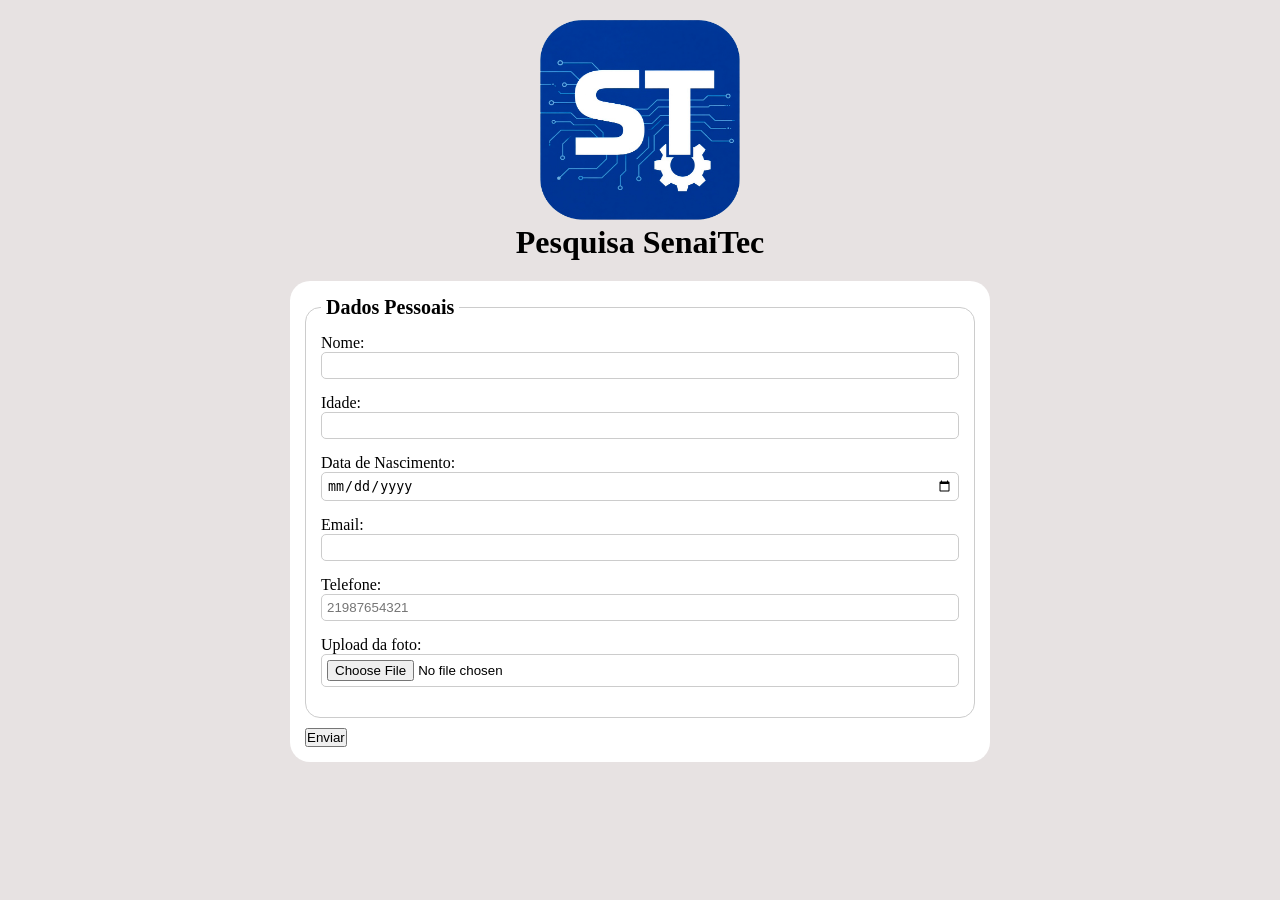
==== index.html @ 11983d75 "estilizei a tabela com espaçamento" ====
<!DOCTYPE html>
<html lang="en">
<head>
    <meta charset="UTF-8">
    <meta name="viewport" content="width=device-width, initial-scale=1.0">
    <link rel="stylesheet" href="./css/style.css">
    <title>Pesquisa SenaiTec</title>
</head>
<body>
    
    <main>
    <header>
        <img src="./img/logo.png" alt="Logo do senaiTec"
        width="200px" height="200px">
        <h1>Pesquisa SenaiTec</h1>
    </header>
    <section>
        <form action="index.html" method="get">

            <fieldset>
                <legend>Dados Pessoais</legend>

            <label for="userName">Nome:</label>
            <input type="text" name="userName" id="userName"required>
            <br>

            <label for="userAge">Idade:</label>
            <input type="number" name="userAge" id="userAge"
            required min="12" max="100">
            <br>
            
            <label for="userBirthDate">Data de Nascimento:</label>
            <input type="date" name="userBirthDate" id="userBirthDate">
            <br>

            <label for="userEmail">Email:</label>
            <input type="email" name="userEmail" id="userEmail">
            <br>

            <label for="userPhone">Telefone:</label>
            <input type="tel" name="userPhone" id="userPhone"
            pattern="[0-9]{11}" placeholder="21987654321">
            <br>

            <label for="userImage">Upload da foto:</label>
            <input type="file" name="userImage" id="userImage">
            <br>




            </fieldset>

            <button type="submit">Enviar</button>

    
        </form>
    </section>
    </main> 




</body>
</html>
---- css/style.css ----
* {
    margin: 0;
    padding: 0;
    box-sizing:border-box;
}

body {
    background-color: #e7e2e2;
    
}

main {
    width: 100%;
    max-width: 700px;
    margin: 0 auto; 

}

header{
    text-align: center;
    margin: 20px;
}

form {
    background-color: #FFFFFF;
    padding: 15px;
    border-radius: 20px;
    margin-bottom: 100px;

}
fieldset {
    padding: 15px;
    border-radius: 15px;
    margin-bottom: 10px;
    border: 1px solid #cccccc;


}

legend {
    font-weight: bold;
    font-size: 20px;
    padding: 0 5px;

}
input {
    width: 100%;
    margin-bottom: 15px;
    padding: 5px;
    border: 1px solid #cccccc;
    border-radius:5px;

}
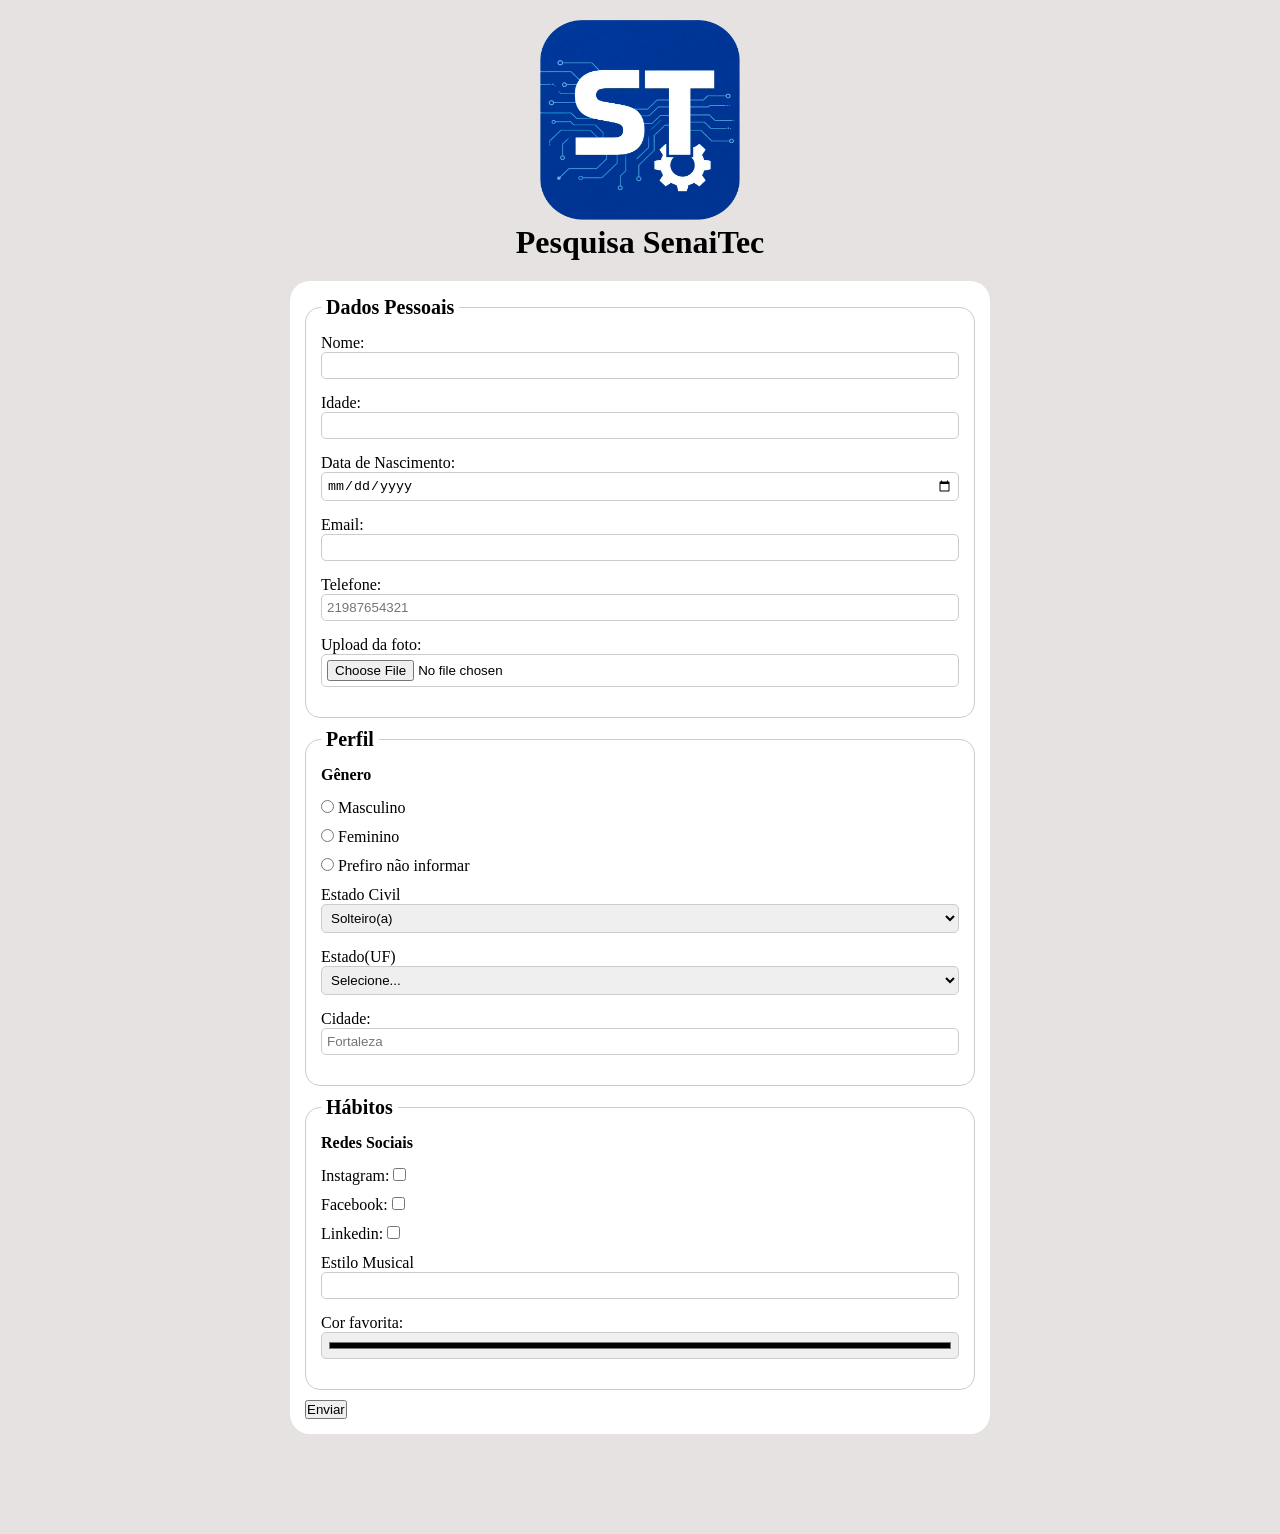
==== commit 3462c9e2: "Atualizaçao" ====
--- a/index.html
+++ b/index.html
@@ -18,6 +18,7 @@
         <form action="index.html" method="get">
 
             <fieldset>
+
                 <legend>Dados Pessoais</legend>
 
             <label for="userName">Nome:</label>
@@ -51,6 +52,108 @@
 
             </fieldset>
 
+            <fieldset>
+                <legend>Perfil</legend>
+
+                <p>Gênero</p>
+            
+
+                <input type="radio" name="userGender" id="userGender1" value="masculino">
+                <label for="userGender1">Masculino</label>
+                <br>
+
+                <input type="radio" name="userGender" id="userGender2" value="feminino">
+                <label for="userGender2">Feminino</label>
+                <br>
+
+                <input type="radio" name="userGender" id="userGender3" value="outro">
+                <label for="userGender3">Prefiro não informar</label>
+                <br>
+
+                <label for="userMaritalStatus">Estado Civil</label>
+                <select name="userMaritalStatus" id="userMaritalStatus">
+                    <option value="solteiro">Solteiro(a)</option>
+                     <option value="casado">Casado(a)</option>
+                      <option value="viuvo">Viuvo(a)</option>
+                       <option value="uniaoEstavel">União Estavel(a)</option>
+                <br>
+
+                </select>
+                <br>
+                <label for="userState">Estado(UF)</label>
+                <select  name="userState" id="userState">
+                    <option value="">Selecione...</option>
+                    <option value="AC">Acre</option>
+                    <option value="AL">Alagoas</option>
+                    <option value="AP">Amapá</option>
+                    <option value="AM">Amazonas<option>
+                    <option value="BA">Bahia</option>
+                    <option value="CE">Ceará</option>
+                    <option value="ES">Espírito Santo</option>
+                    <option value="GO">Goiás</option>
+                    <option value="MA">Maranhão</option>
+                    <option value="MT">Mato Grosso</option>
+                    <option value="MS">Mato Grosso do Sul</option>
+                    <option value="MG">Minas Gerais</option>
+                    <option value="PA">Pará</option>
+                    <option value="PB">Paraiba</option>
+                    <option value="PR">Paraná</option>
+                    <option value="PE">Pernambuco</option>
+                    <option value="PI">Piauí</option>
+                    <option value="RJ">Rio de Janeiro</option>
+                    <option value="RN">Rio Grande do Norte</option>
+                    <option value="RS">Rio Grande do Sul</option>
+                    <option value="RO">Rondônia</option>
+                    <option value="RR">Roraima</option>
+                    <option value="SC">Santa Catarina</option>
+                    <option value="SP">São Paulo</option>
+                    <option value="SE">Sergipe</option>
+                    <option value="TO">Tocantins</option>
+
+                    </select>
+                    <br>
+                    <label for="userCity">Cidade:</label>
+                    <input type="text" name="userCity" id="userCity"
+                    placeholder="Fortaleza">
+                    
+                    
+            </fieldset>
+            <fieldset>
+                <legend>Hábitos</legend>
+                <p>Redes Sociais</p>
+
+                <label for="userSocial1">Instagram:</label>
+                <input type="checkbox" name="userSocial"
+                id="userSocial1" value="instagram">
+                <br>
+                <label for="userSocial2">Facebook:</label>
+                <input type="checkbox" name="userSocial"
+                id="userSocial2" value="facebook">
+                <br>
+                <label for="userSocial3">Linkedin:</label>
+                <input type="checkbox" name="userSocial"
+                id="userSocial3" value="linkedin">
+                <br>
+                
+                <!--estilo musical-->
+                <label for="userMusicStyle">Estilo Musical</label>
+                <input type="text" name="userMusicStyle" id="userMusicStyle" 
+                list="userMusicStyles">
+                <datalist id="userMusicStyles">
+                    <option value="Rock"></option>
+                    <option value="Pop"></option>
+                    <option value="Sertanejo"></option>
+                    <option value="funk"></option>
+                    <option value="Pagode"></option>
+                    <option value="Forró"></option>
+                </datalist>
+                 <!--cor favorita-->
+                <label for="userFavoriteColor">Cor favorita:</label>
+                <input type="color" name="color" id="userFavoriteColor">
+
+            </fieldset>
+
+
             <button type="submit">Enviar</button>
 
     
--- a/css/style.css
+++ b/css/style.css
@@ -43,11 +43,24 @@
     padding: 0 5px;
 
 }
-input {
+input,select{
     width: 100%;
     margin-bottom: 15px;
     padding: 5px;
     border: 1px solid #cccccc;
     border-radius:5px;
 
+}
+
+input[type="radio"] {
+    width: auto;
+}
+
+input[type="checkbox"] {
+    width: auto;
+}
+
+p {
+    margin-bottom: 15px;
+    font-weight: bold;
 }
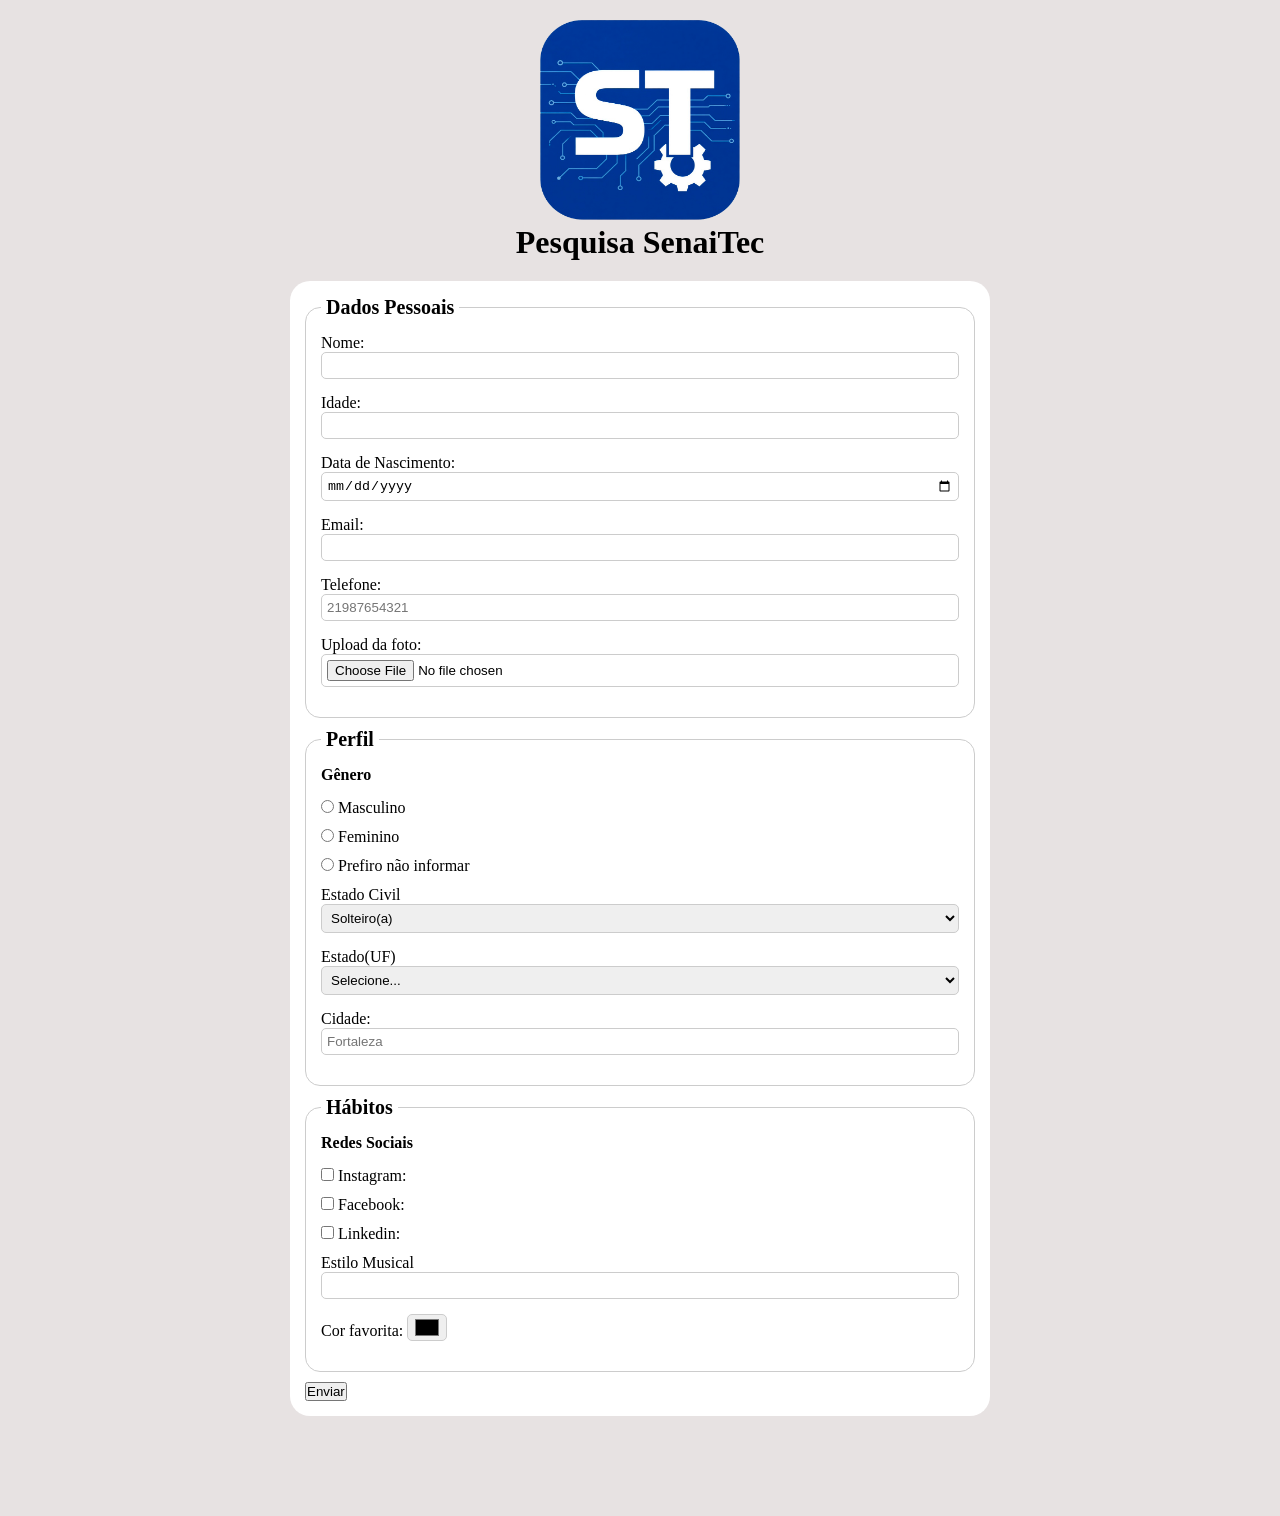
==== commit 9fb5742c: "Finalizei os Hábitos" ====
--- a/index.html
+++ b/index.html
@@ -122,17 +122,17 @@
                 <legend>Hábitos</legend>
                 <p>Redes Sociais</p>
 
-                <label for="userSocial1">Instagram:</label>
                 <input type="checkbox" name="userSocial"
                 id="userSocial1" value="instagram">
+                <label for="userSocial1">Instagram:</label>
                 <br>
-                <label for="userSocial2">Facebook:</label>
                 <input type="checkbox" name="userSocial"
                 id="userSocial2" value="facebook">
+                <label for="userSocial2">Facebook:</label>
                 <br>
-                <label for="userSocial3">Linkedin:</label>
                 <input type="checkbox" name="userSocial"
                 id="userSocial3" value="linkedin">
+                <label for="userSocial3">Linkedin:</label>
                 <br>
                 
                 <!--estilo musical-->
--- a/css/style.css
+++ b/css/style.css
@@ -60,6 +60,11 @@
     width: auto;
 }
 
+input[type="color"] {
+    width: 40px;
+    padding: 0 5px;
+}
+
 p {
     margin-bottom: 15px;
     font-weight: bold;
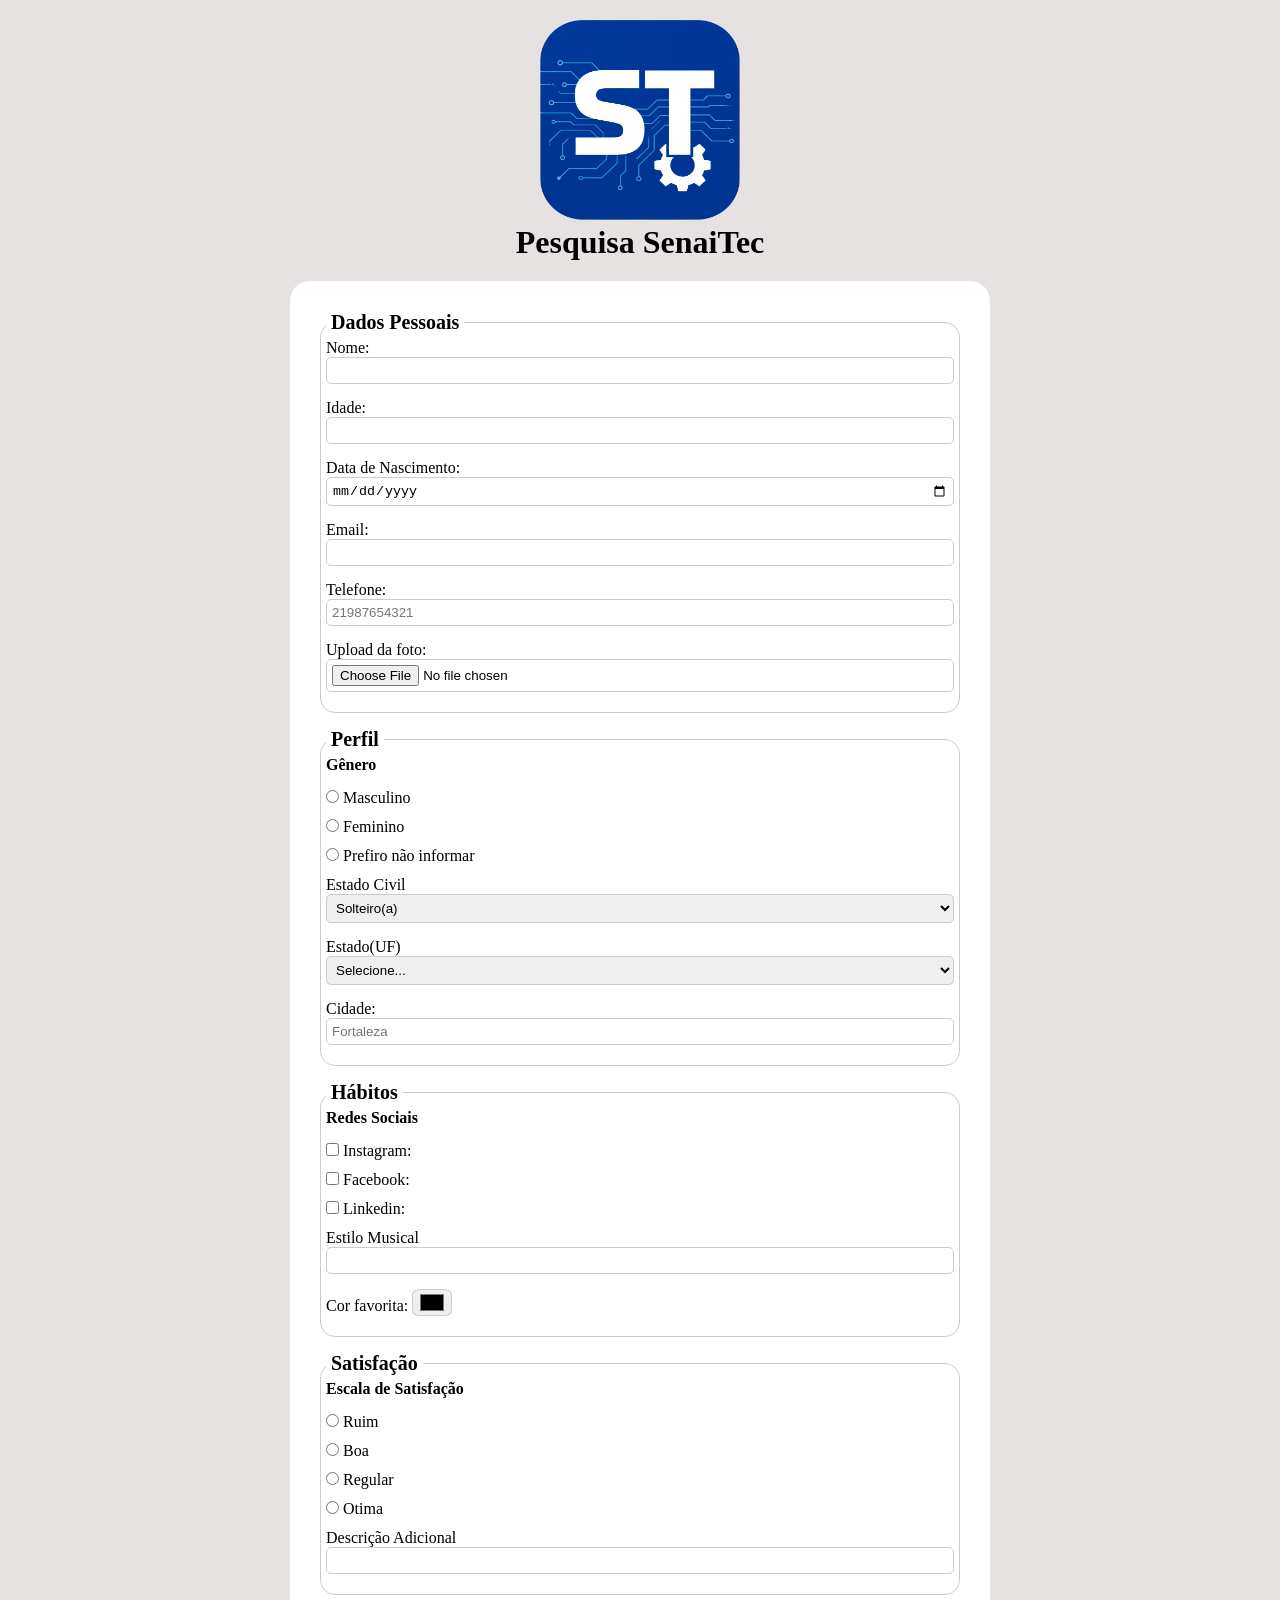
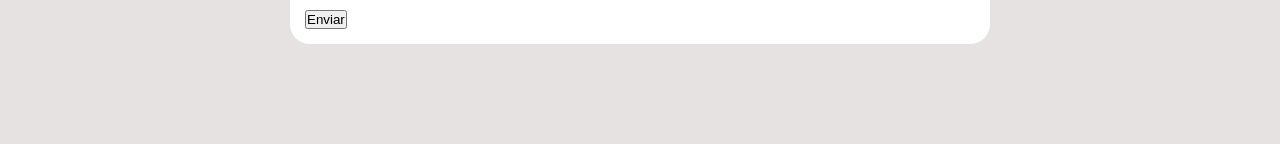
==== commit d1a1633d: "Fiz a Escala de Satisfação e adicionei descrição adicionais" ====
--- a/index.html
+++ b/index.html
@@ -153,6 +153,42 @@
 
             </fieldset>
 
+         <!-- fieldset satifacao -->
+            <fieldset>
+                
+                <legend>Satisfação</legend>
+                <p>Escala de Satisfação</p>
+
+            <input type="radio" name="escalas" id="escalas_1" value="Ruim"> 
+            <label for="escalas_1">Ruim</label>
+            <br>
+            <input type="radio" name="escalas" id="escalas_2" value="Boa">
+            <label for="escalas_2">Boa</label>
+            <br>
+            <input type="radio" name="escalas" id="escalas_3" value="Regular"> 
+            <label for="escalas_3">Regular</label>
+            <br>
+            <input type="radio" name="escalas" id="escalas_4" value="Otima"> 
+            <label for="escalas_4">Otima</label>
+
+            <br>
+
+            <label for="userDescription" name="userDescription">Descrição Adicional</label>
+            <input type="text" name="descrição adicional" id="descrição adicional">
+            </fieldset>
+
+           
+
+
+
+            <!--radio 
+            label nivel de satisfação com o SenaiTec:
+            name userSatisfaction
+            otima,boa,regular e ruim
+            -->
+
+
+
 
             <button type="submit">Enviar</button>
 
--- a/css/style.css
+++ b/css/style.css
@@ -63,9 +63,16 @@
 input[type="color"] {
     width: 40px;
     padding: 0 5px;
+    border-radius: 20%;
 }
 
 p {
     margin-bottom: 15px;
     font-weight: bold;
-}+}
+
+fieldset {
+    padding: 5px;
+    margin: 15px;
+
+}
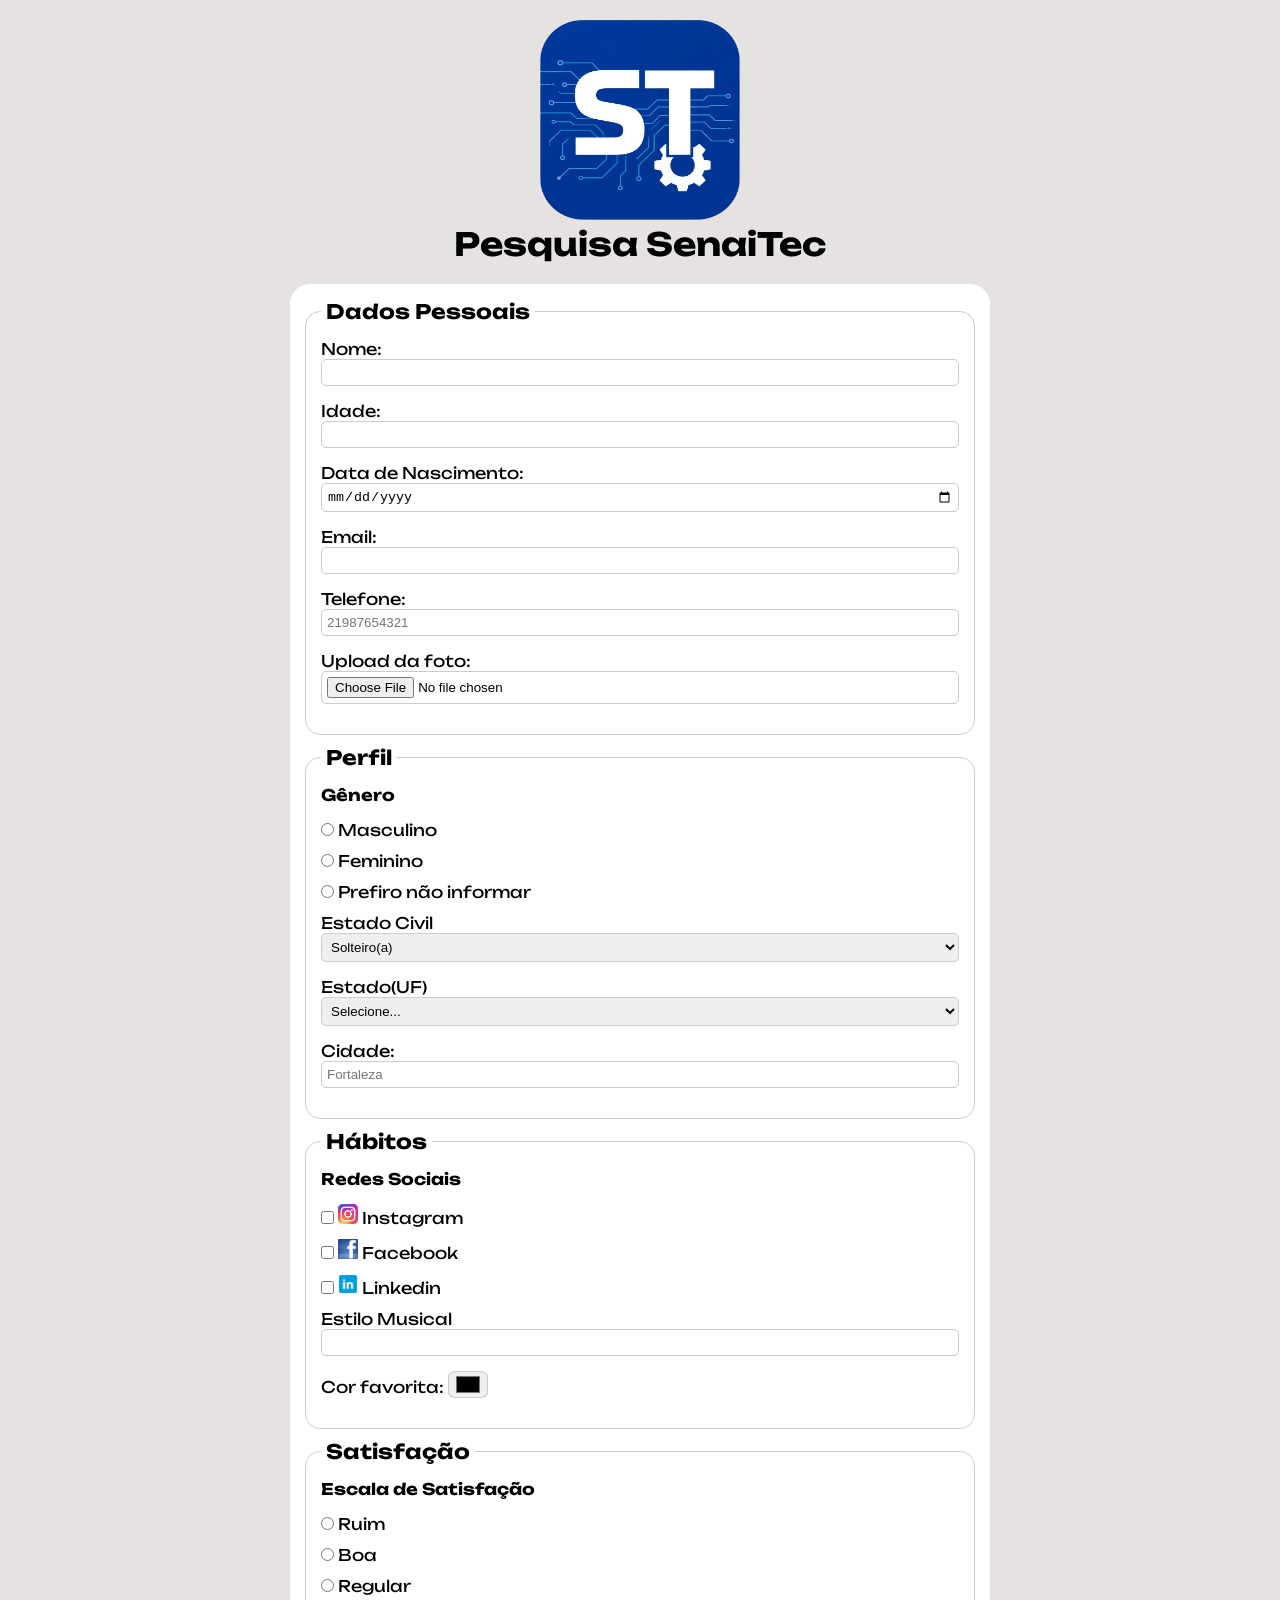
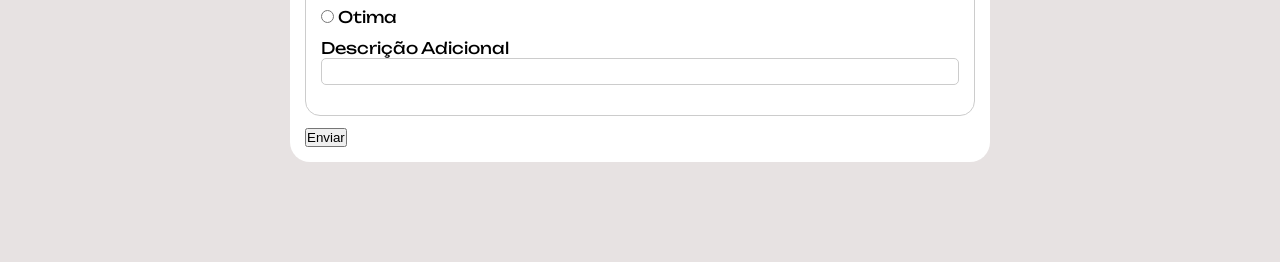
==== commit 472d2a0c: "Coloquei os icones das Redes sociais e botei Font Family UNBOUNDED" ====
--- a/index.html
+++ b/index.html
@@ -4,6 +4,10 @@
     <meta charset="UTF-8">
     <meta name="viewport" content="width=device-width, initial-scale=1.0">
     <link rel="stylesheet" href="./css/style.css">
+    <link rel="preconnect" href="https://fonts.googleapis.com">
+    <link rel="preconnect" href="https://fonts.gstatic.com" crossorigin>
+    <link href="https://fonts.googleapis.com/css2?family=Unbounded:wght@200..900&display=swap" rel="stylesheet">
+
     <title>Pesquisa SenaiTec</title>
 </head>
 <body>
@@ -121,18 +125,22 @@
             <fieldset>
                 <legend>Hábitos</legend>
                 <p>Redes Sociais</p>
-
+                
                 <input type="checkbox" name="userSocial"
                 id="userSocial1" value="instagram">
-                <label for="userSocial1">Instagram:</label>
+                <img src="./img/Instagram_icon.png" width="20" alt="Icone do Instagram">
+                <label for="userSocial1">Instagram</label>
+                
                 <br>
                 <input type="checkbox" name="userSocial"
                 id="userSocial2" value="facebook">
-                <label for="userSocial2">Facebook:</label>
+                <img src="./img/facebook-6.png" width="20" alt="Icone do Facebook">
+                <label for="userSocial2">Facebook</label>
                 <br>
                 <input type="checkbox" name="userSocial"
                 id="userSocial3" value="linkedin">
-                <label for="userSocial3">Linkedin:</label>
+                <img src="./img/linkedin-logo-icon-free-png.webp" width="20" alt="Icone do Linkedin">
+                <label for="userSocial3">Linkedin</label>
                 <br>
                 
                 <!--estilo musical-->
--- a/css/style.css
+++ b/css/style.css
@@ -19,6 +19,7 @@
 header{
     text-align: center;
     margin: 20px;
+    font-family: Unbounded;
 }
 
 form {
@@ -26,14 +27,14 @@
     padding: 15px;
     border-radius: 20px;
     margin-bottom: 100px;
-
+    font-family: Unbounded;
 }
 fieldset {
     padding: 15px;
     border-radius: 15px;
     margin-bottom: 10px;
     border: 1px solid #cccccc;
-
+    font-family: Unbounded;
 
 }
 
@@ -71,8 +72,3 @@
     font-weight: bold;
 }
 
-fieldset {
-    padding: 5px;
-    margin: 15px;
-
-}
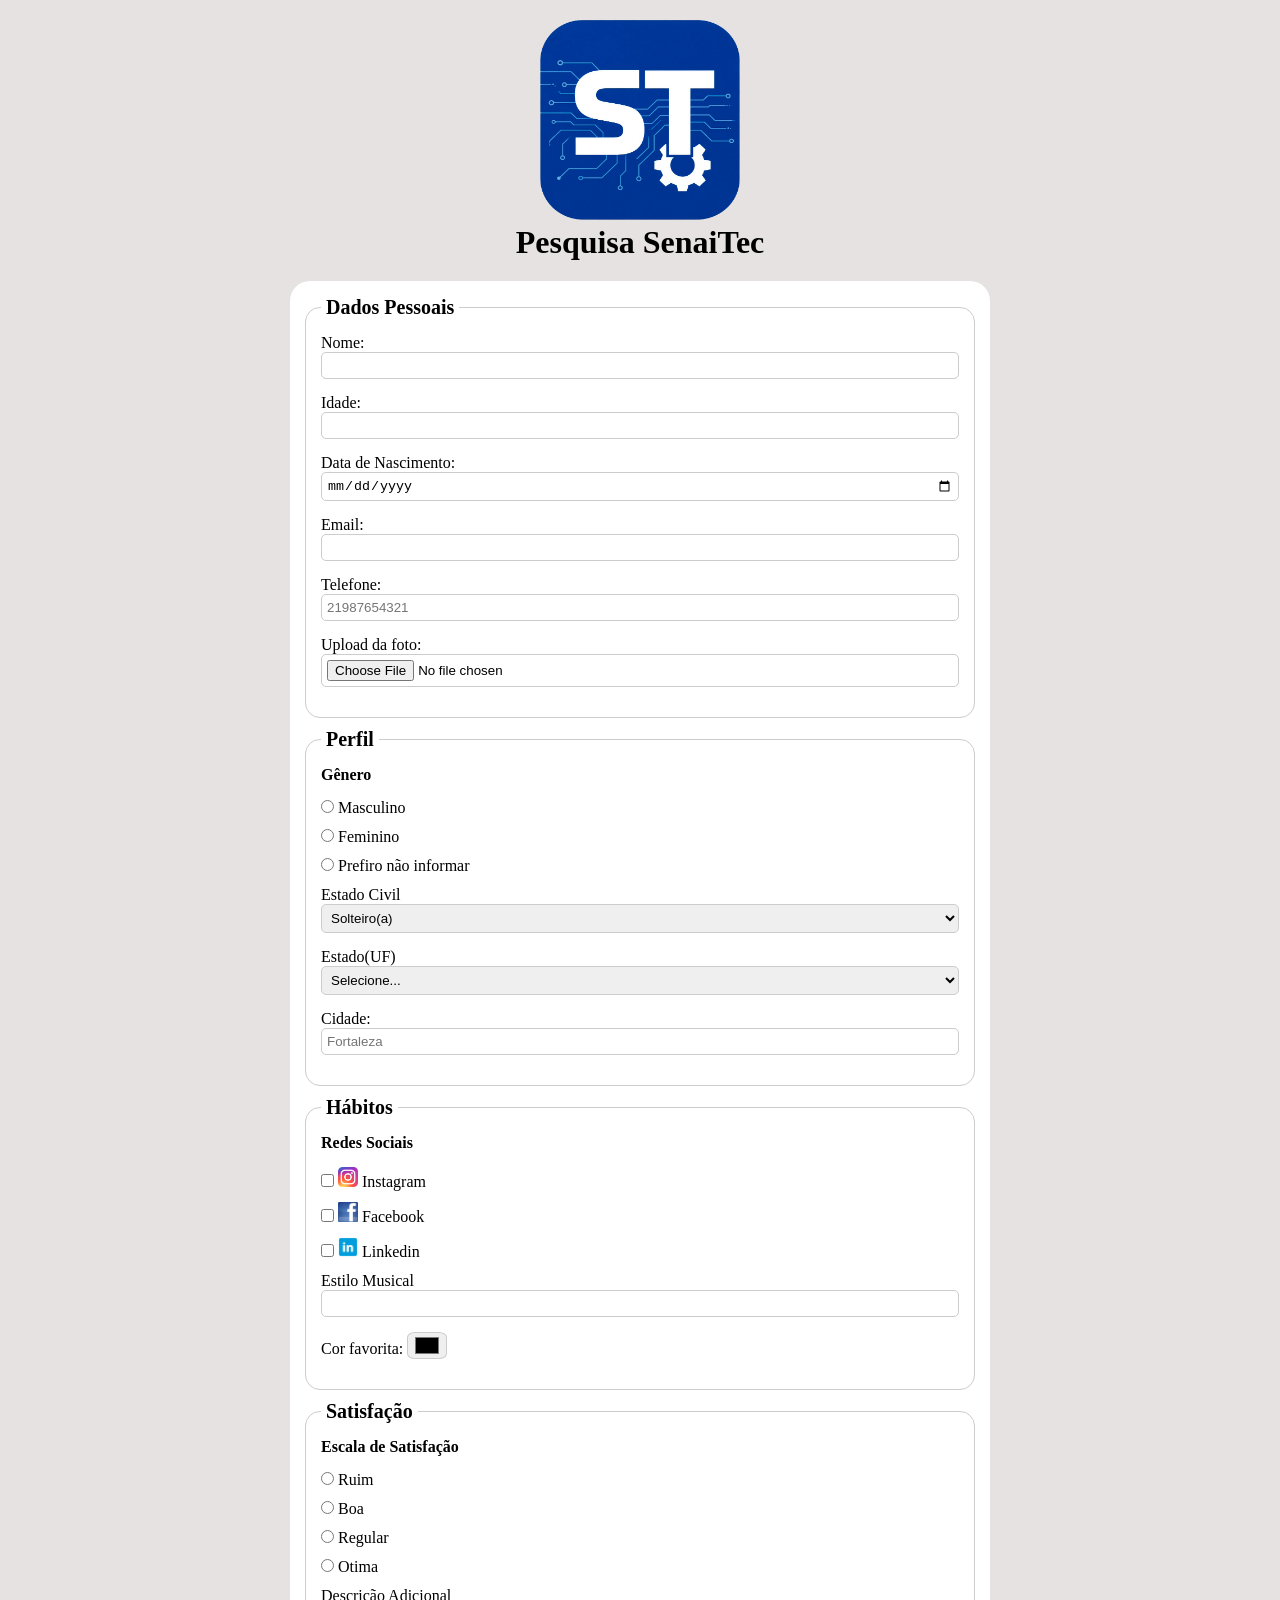
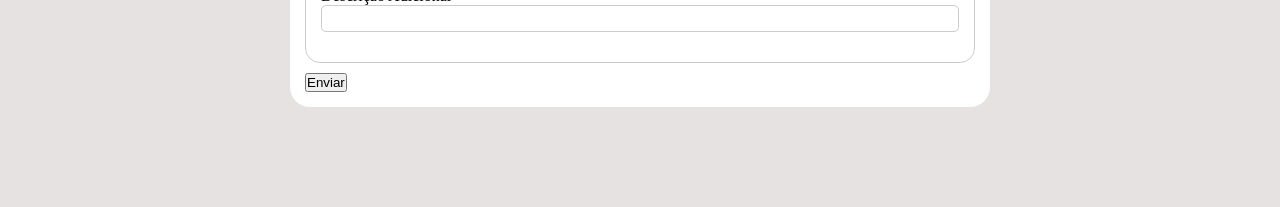
==== commit dce2edfc: "Adicionei Font family certo e mexi em algumas coisas" ====
--- a/index.html
+++ b/index.html
@@ -4,9 +4,7 @@
     <meta charset="UTF-8">
     <meta name="viewport" content="width=device-width, initial-scale=1.0">
     <link rel="stylesheet" href="./css/style.css">
-    <link rel="preconnect" href="https://fonts.googleapis.com">
-    <link rel="preconnect" href="https://fonts.gstatic.com" crossorigin>
-    <link href="https://fonts.googleapis.com/css2?family=Unbounded:wght@200..900&display=swap" rel="stylesheet">
+    <!-- erro de link <link href="https://fonts.googleapis.com/css2?family=Unbounded:wght@200..900&display=swap" rel="stylesheet"> -->
 
     <title>Pesquisa SenaiTec</title>
 </head>
@@ -125,7 +123,7 @@
             <fieldset>
                 <legend>Hábitos</legend>
                 <p>Redes Sociais</p>
-                
+
                 <input type="checkbox" name="userSocial"
                 id="userSocial1" value="instagram">
                 <img src="./img/Instagram_icon.png" width="20" alt="Icone do Instagram">
@@ -184,10 +182,7 @@
             <label for="userDescription" name="userDescription">Descrição Adicional</label>
             <input type="text" name="descrição adicional" id="descrição adicional">
             </fieldset>
-
-           
-
-
+            
 
             <!--radio 
             label nivel de satisfação com o SenaiTec:
--- a/css/style.css
+++ b/css/style.css
@@ -3,6 +3,12 @@
     padding: 0;
     box-sizing:border-box;
 }
+
+@font-face {
+      font-family: 'Unbounded', sans-serif;
+      src: url('../fonts/Unbounded-bold.ttf');
+      font-weight: 700;
+   }
 
 body {
     background-color: #e7e2e2;
@@ -19,7 +25,7 @@
 header{
     text-align: center;
     margin: 20px;
-    font-family: Unbounded;
+    
 }
 
 form {
@@ -27,14 +33,14 @@
     padding: 15px;
     border-radius: 20px;
     margin-bottom: 100px;
-    font-family: Unbounded;
+    
 }
 fieldset {
     padding: 15px;
     border-radius: 15px;
     margin-bottom: 10px;
     border: 1px solid #cccccc;
-    font-family: Unbounded;
+   
 
 }
 
@@ -42,7 +48,7 @@
     font-weight: bold;
     font-size: 20px;
     padding: 0 5px;
-
+    
 }
 input,select{
     width: 100%;
@@ -72,3 +78,6 @@
     font-weight: bold;
 }
 
+h1 {
+
+}
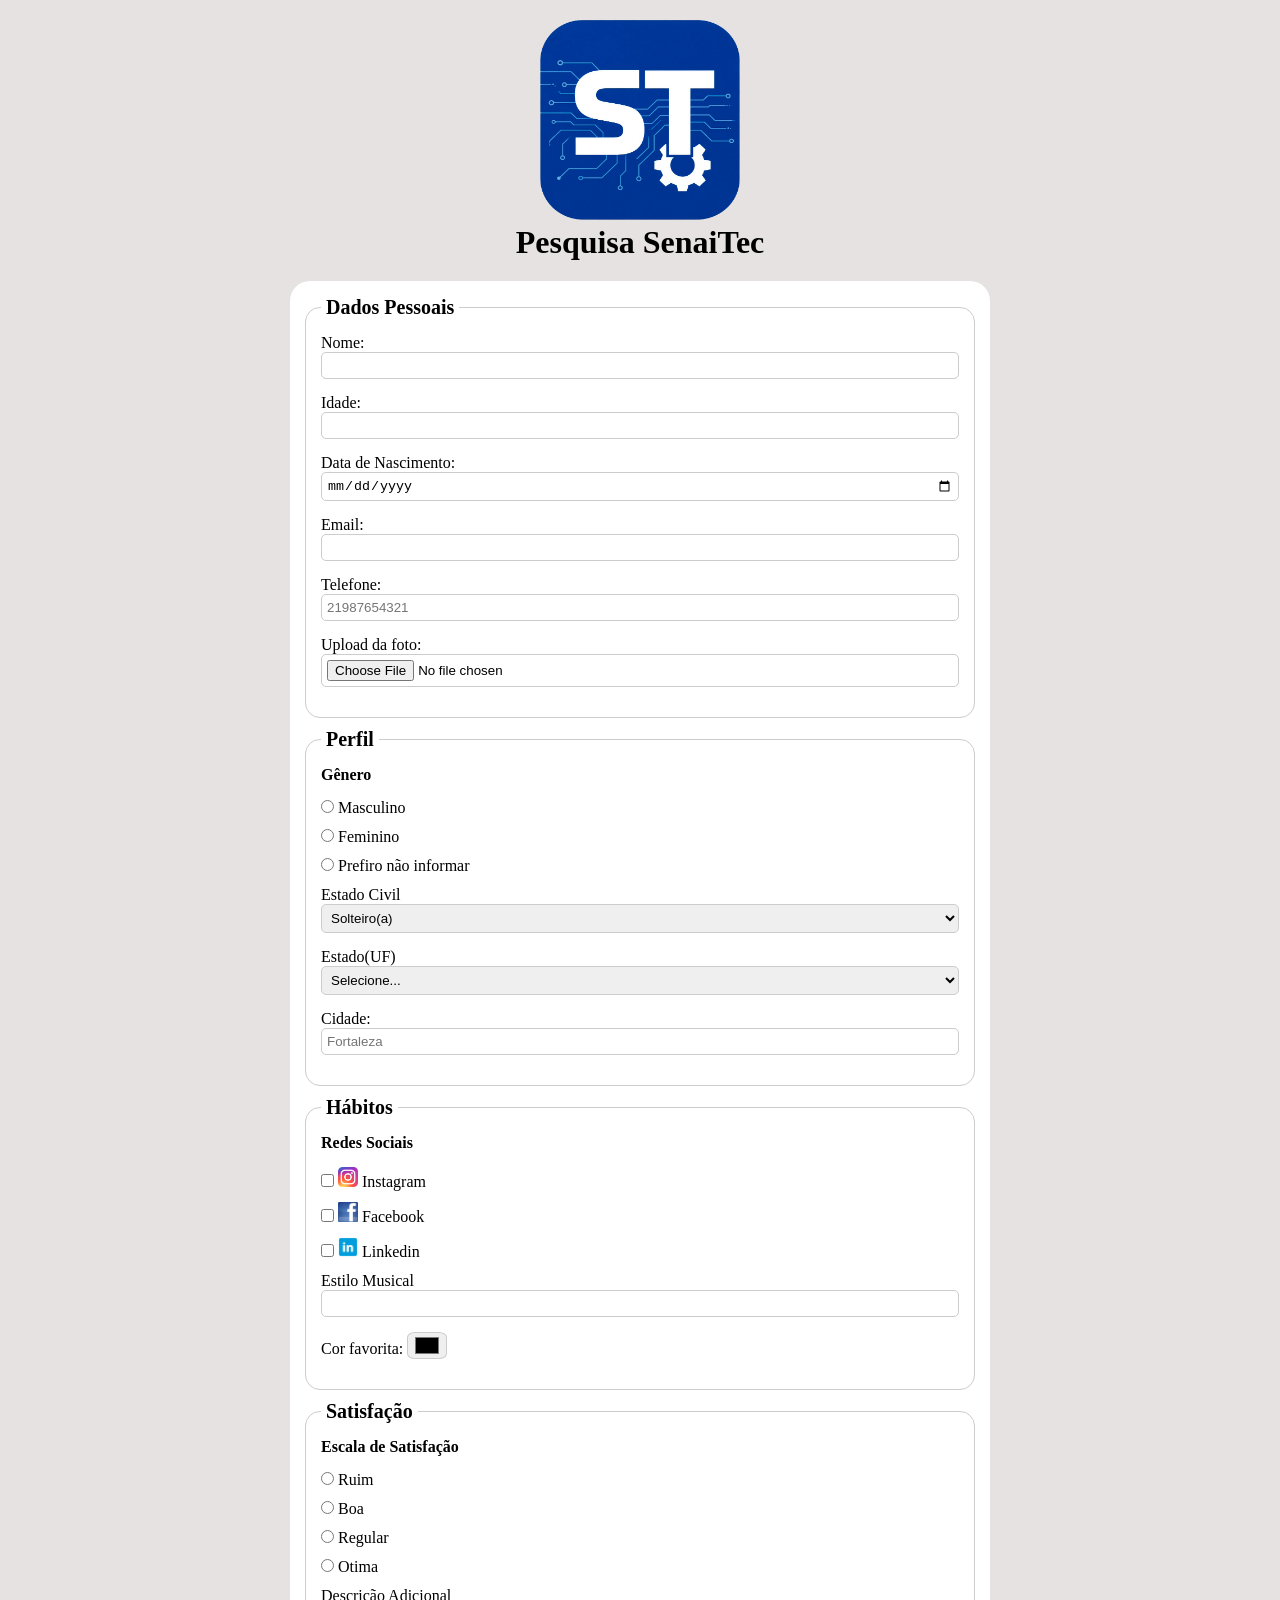
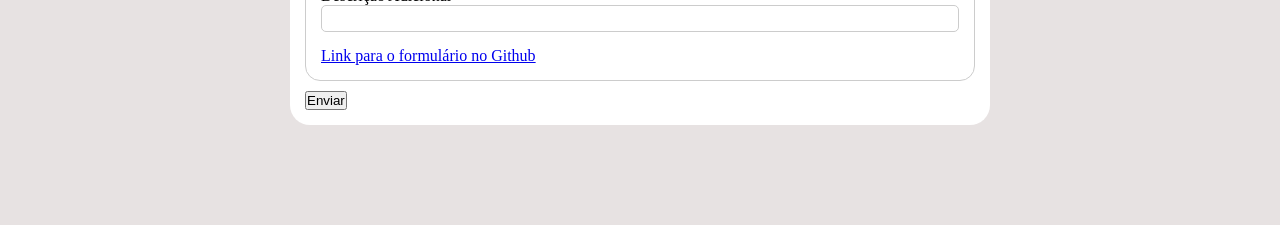
==== commit 021cbdf7: "Coloquei o link para o codigo aberto" ====
--- a/index.html
+++ b/index.html
@@ -181,6 +181,8 @@
 
             <label for="userDescription" name="userDescription">Descrição Adicional</label>
             <input type="text" name="descrição adicional" id="descrição adicional">
+            <br>
+            <a href="https://github.com/heitorhjcostaK1LL/Pesquisa-senaitec" target="_blank">Link para o formulário no Github</a>
             </fieldset>
             
 
@@ -190,7 +192,7 @@
             otima,boa,regular e ruim
             -->
 
-
+            
 
 
             <button type="submit">Enviar</button>
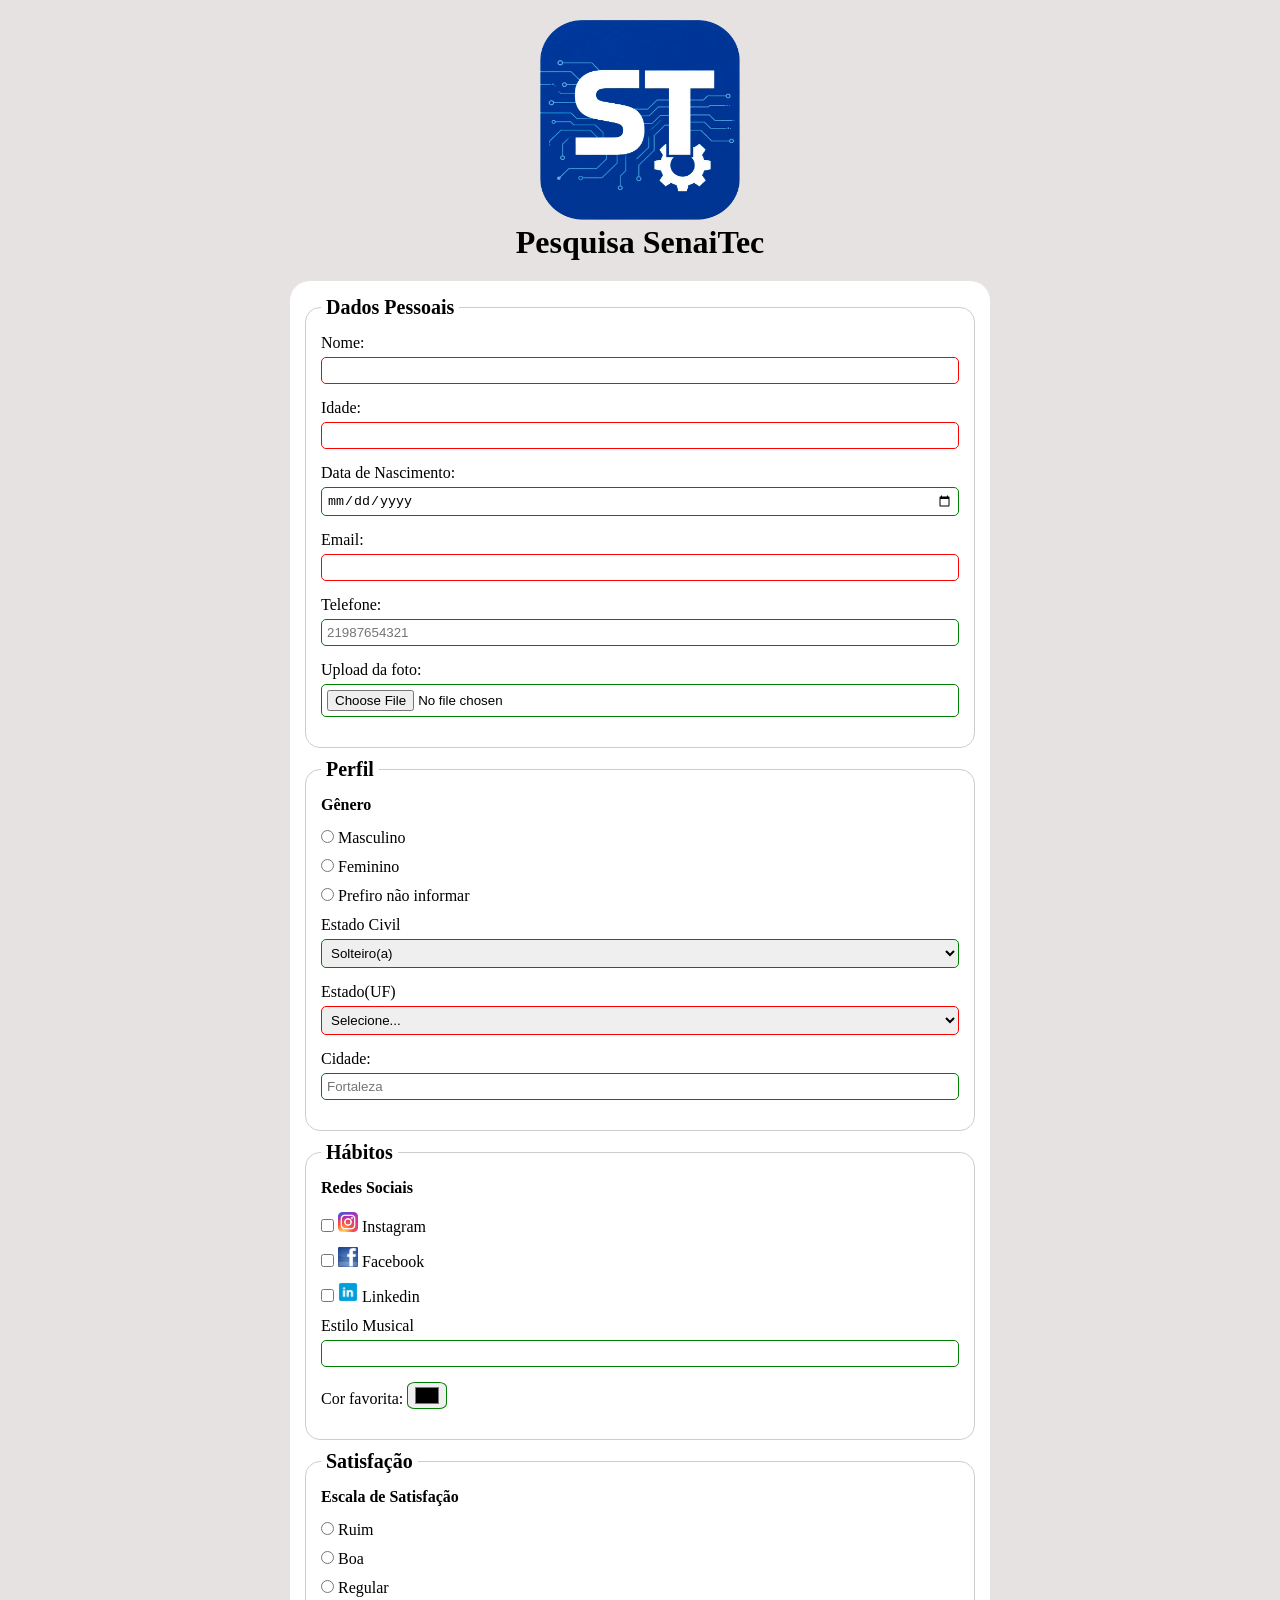
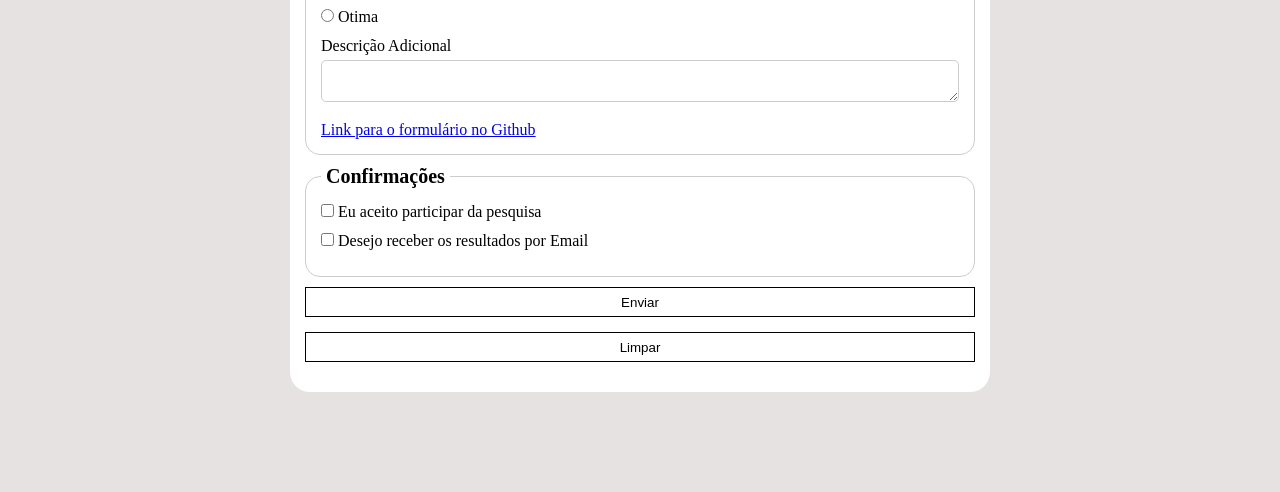
==== commit 46ed1448: "Adicionamos botão de limpar e termos da LGPD" ====
--- a/index.html
+++ b/index.html
@@ -17,7 +17,7 @@
         <h1>Pesquisa SenaiTec</h1>
     </header>
     <section>
-        <form action="index.html" method="get">
+        <form action="https://formspree.io/f/mgaaejyo" method="post">
 
             <fieldset>
 
@@ -28,7 +28,7 @@
             <br>
 
             <label for="userAge">Idade:</label>
-            <input type="number" name="userAge" id="userAge"
+            <input type="number" name="userAge" id="userAge" required"
             required min="12" max="100">
             <br>
             
@@ -37,7 +37,7 @@
             <br>
 
             <label for="userEmail">Email:</label>
-            <input type="email" name="userEmail" id="userEmail">
+            <input type="email" name="userEmail" id="userEmail" required>
             <br>
 
             <label for="userPhone">Telefone:</label>
@@ -83,7 +83,7 @@
                 </select>
                 <br>
                 <label for="userState">Estado(UF)</label>
-                <select  name="userState" id="userState">
+                <select  name="userState" id="userState" required>
                     <option value="">Selecione...</option>
                     <option value="AC">Acre</option>
                     <option value="AL">Alagoas</option>
@@ -180,10 +180,23 @@
             <br>
 
             <label for="userDescription" name="userDescription">Descrição Adicional</label>
-            <input type="text" name="descrição adicional" id="descrição adicional">
+            <textarea name="userDescription" id="userDescription"></textarea>
             <br>
             <a href="https://github.com/heitorhjcostaK1LL/Pesquisa-senaitec" target="_blank">Link para o formulário no Github</a>
             </fieldset>
+             <fieldset>
+                <legend>Confirmações</legend>
+
+                <input type="checkbox" name="userLGPD" id="userLGPD" value="lgpd" required>
+                <label for="userLGPD">Eu aceito participar da pesquisa</label>
+                <br>
+                
+                <input type="checkbox" name="userConfirmEmail" id="userConfirmEmail" value="email" required>
+                <label for="userConfirmEmail">Desejo receber os resultados por Email</label>
+                <br>
+                
+
+             </fieldset>
             
 
             <!--radio 
@@ -196,6 +209,7 @@
 
 
             <button type="submit">Enviar</button>
+            <button type="reset">Limpar</button>
 
     
         </form>
--- a/css/style.css
+++ b/css/style.css
@@ -50,7 +50,7 @@
     padding: 0 5px;
     
 }
-input,select{
+input,select,textarea{
     width: 100%;
     margin-bottom: 15px;
     padding: 5px;
@@ -79,5 +79,50 @@
 }
 
 h1 {
+ font-family: 'Unbounded';
+}
 
+textarea {
+    min-width: 100px;
+}
+
+label {
+    display: inline-block;
+    margin-bottom: 5px;
+}
+
+input:invalid,
+select:invalid {
+    border-color: red;
+
+}
+
+input:valid,
+select:valid {
+    border-color: green;
+
+}
+
+button {
+    width: 100%;
+    height: 30px;
+    margin-right: 10px;
+    background-color: white;
+    border: 1px solid;
+    cursor: pointer;
+    margin-bottom: 15px;
+
+}
+
+button[type="submit"]:hover{
+    background-color: green;
+    color: white;
+    transition: 0.6s;
+
+}
+
+button[type="reset"]:hover{
+    background-color: red;
+    color: white;
+    transition: 0.6s;
 }
